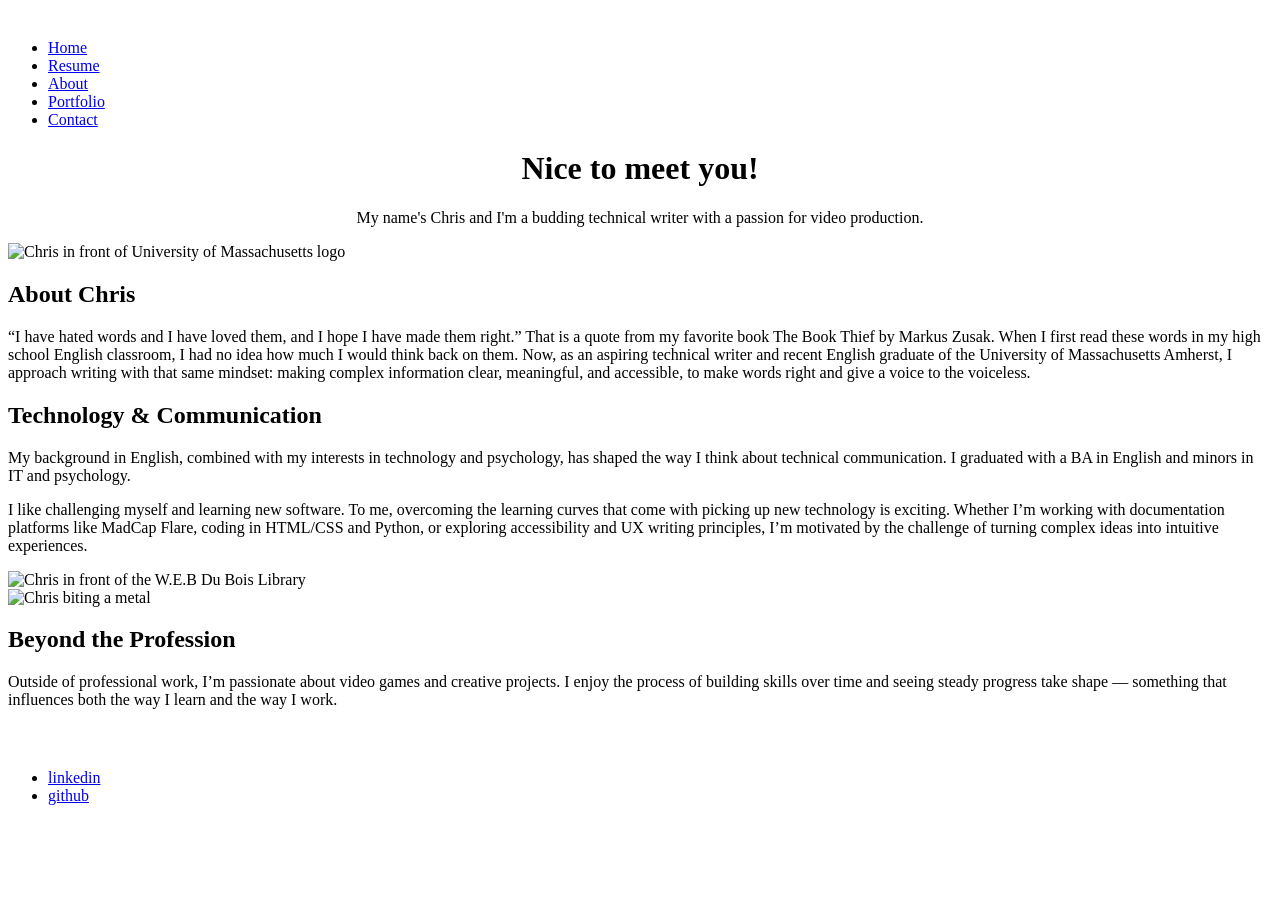
==== Portfolio/about-me.html @ 1856f357 "Update about-me.html" ====
<!DOCTYPE html>
<html lang="en">
<head>
    <meta charset="UTF-8">
    <meta name="viewport" content="width=device-width, initial-scale=1.0">
    <title>About Me</title>
    <link rel="stylesheet" href="/CSS/header.css">
    <link rel="stylesheet" href="/CSS/about.css">
    <link rel="stylesheet" href="/CSS/footer.css">
</head>
<body>
    <header>
        <nav>
            <ul>
                <li style="color: white; font-size: 20px;">Christopher Chan | </li>
                <li><a href="/index.html">Home</a></li>
                <li><a href="resume.html">Resume</a></li>
                <li><a href="about-me.html">About</a></li>
                <li><a href="portfolio.html">Portfolio</a></li>
                <li><a href="contact.html">Contact</a></li>
            </ul>
        </nav>
    </header>
    <main>
        <div style="text-align: center;">
            <div class="heading">
                <h1>Nice to meet you!</h1>
                <p>My name's Chris and I'm a budding technical writer with a passion for video production.</p>
            </div>
        </div>
        <div class="container">
            <section class="about">
                <div class="about-image first-image">
                    <img src="/images/chris_umass.JPG" alt="Chris in front of University of Massachusetts logo">
                </div>
                <div class="about-content">
                    <h2>About Chris</h2>
                    <p>“I have hated words and I have loved them, and I hope I have made them right.” That is a quote from my favorite book The Book Thief by Markus Zusak. When I first read these words in my high school English classroom, I had no idea how much I would think back on them. Now, as an aspiring technical writer and recent English graduate of the University of Massachusetts Amherst, I approach writing with that same mindset: making complex information clear, meaningful, and accessible, to make words right and give a voice to the voiceless.</p>
                </div>
            </section>
            <section class="about reverse">
                <div class="about-content">
                    <h2>Technology & Communication</h2>
                    <p>
                        My background in English, combined with my interests in technology and psychology, has shaped the way I think about technical communication. I graduated with a BA in English and minors in IT and psychology.
                    </p>
                    <p style="margin-top: 15px;">
                        I like challenging myself and learning new software. To me, overcoming the learning curves that come with picking up new technology is exciting. Whether I’m working with documentation platforms like MadCap Flare, coding in HTML/CSS and Python, or exploring accessibility and UX writing principles, I’m motivated by the challenge of turning complex ideas into intuitive experiences.
                    </p>
                </div>
                <div class="about-image">
                    <img src="/images/duboise.JPG" alt="Chris in front of the W.E.B Du Bois Library">
                </div>
            </section>
            <section class="about">
                <div class="about-image">
                    <img src="/images/medal.jpg" alt="Chris biting a metal">
                </div>
                <div class="about-content">
                    <h2>Beyond the Profession</h2>
                    <p>
                        Outside of professional work, I’m passionate about video games and creative projects. I enjoy the process of building skills over time and seeing steady progress take shape — something that influences both the way I learn and the way I work.
                    </p>
                </div>
            </section>
        </div>
    </main>
    <footer style="padding-top: 10px;">
        <ul>
            <script type="module" src="https://unpkg.com/ionicons@7.1.0/dist/ionicons/ionicons.esm.js"></script>
            <script nomodule src="https://unpkg.com/ionicons@7.1.0/dist/ionicons/ionicons.js"></script>
            <li style="color: white;">Email: c.chan2003@gmail.com | </li>
            <li><a class="linkedin" href="https://www.linkedin.com/in/christopher-chan-50693727a/" target="_blank"><ion-icon name="logo-linkedin">linkedin</ion-icon></a></li>
            <li><a class="github" href="https://github.com/ChrisChan2003/ChrisChan2003.github.io" target="_blank"><ion-icon name="logo-github">github</ion-icon></a></li>
        </ul>
    </footer>
</body>
</html>
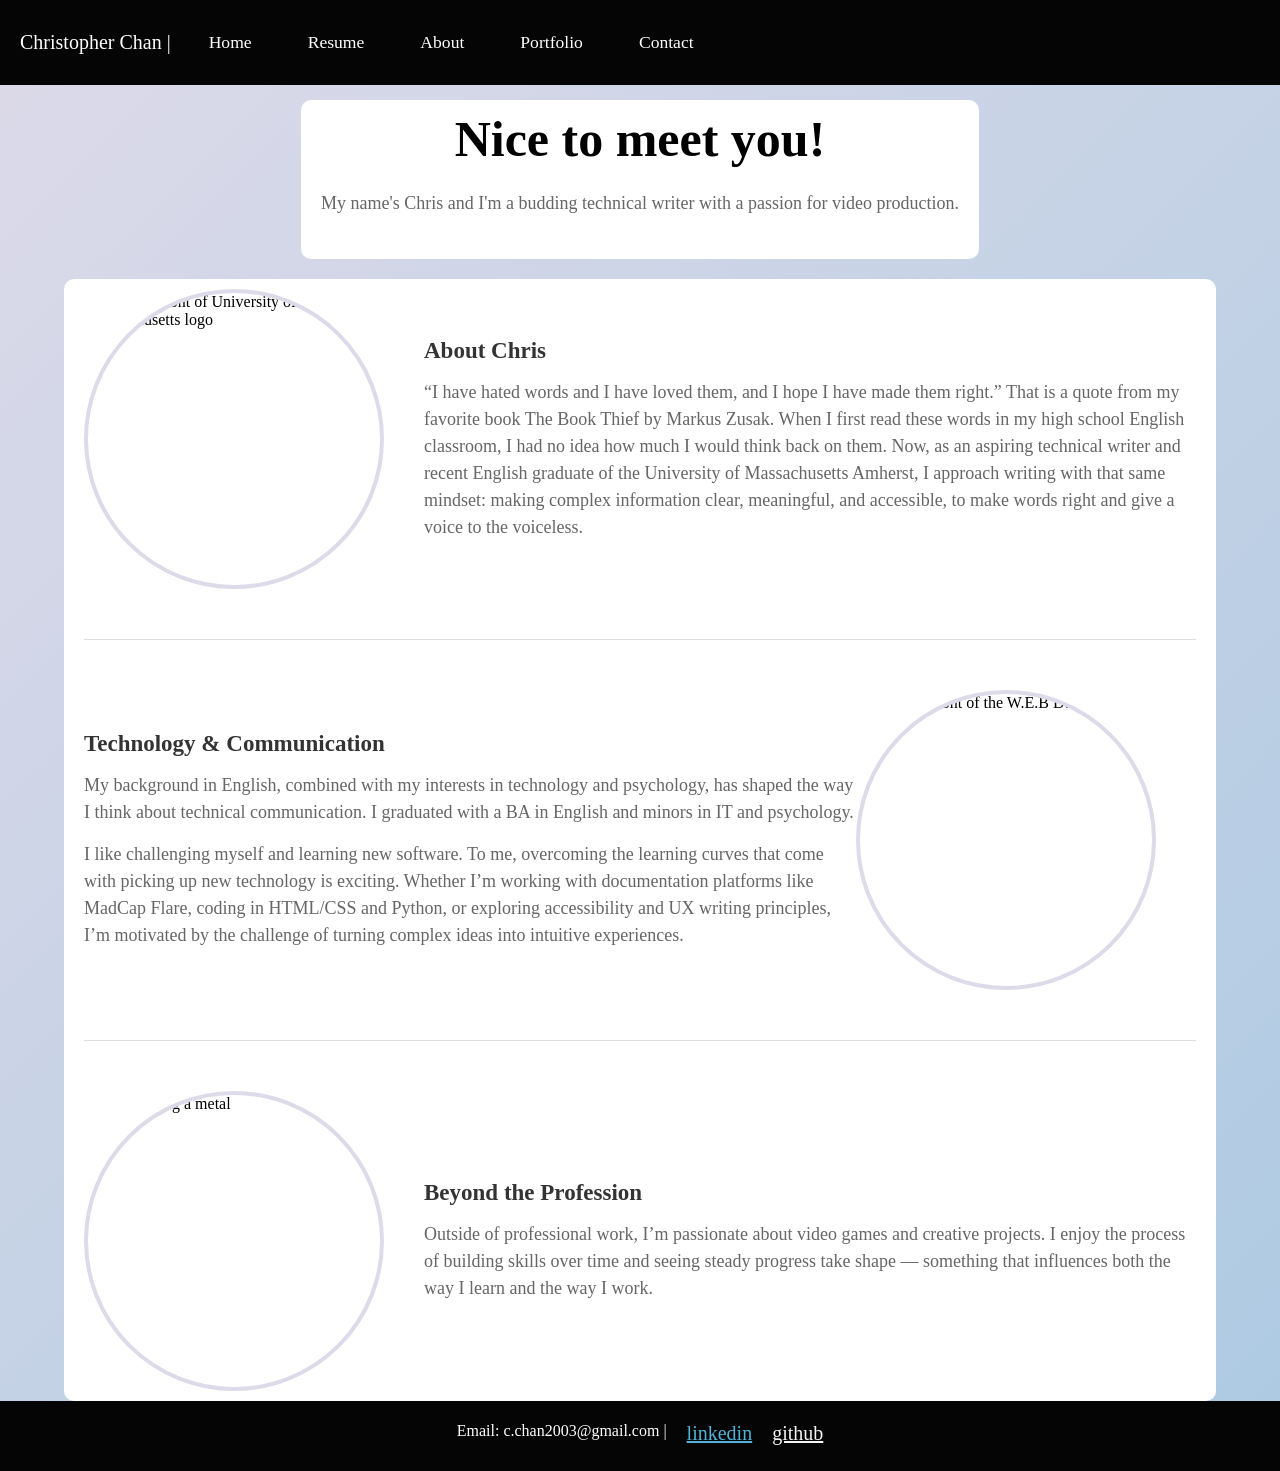
==== commit 1f8f2f6b: "Update about-me.html" ====
--- a/Portfolio/about-me.html
+++ b/Portfolio/about-me.html
@@ -4,16 +4,16 @@
     <meta charset="UTF-8">
     <meta name="viewport" content="width=device-width, initial-scale=1.0">
     <title>About Me</title>
-    <link rel="stylesheet" href="/CSS/header.css">
-    <link rel="stylesheet" href="/CSS/about.css">
-    <link rel="stylesheet" href="/CSS/footer.css">
+    <link rel="stylesheet" href="../CSS/header.css">
+    <link rel="stylesheet" href="../CSS/about.css">
+    <link rel="stylesheet" href="../CSS/footer.css">
 </head>
 <body>
     <header>
         <nav>
             <ul>
                 <li style="color: white; font-size: 20px;">Christopher Chan | </li>
-                <li><a href="/index.html">Home</a></li>
+                <li><a href="../index.html">Home</a></li>
                 <li><a href="resume.html">Resume</a></li>
                 <li><a href="about-me.html">About</a></li>
                 <li><a href="portfolio.html">Portfolio</a></li>
@@ -31,7 +31,7 @@
         <div class="container">
             <section class="about">
                 <div class="about-image first-image">
-                    <img src="/images/chris_umass.JPG" alt="Chris in front of University of Massachusetts logo">
+                    <img src="../images/chris_umass.JPG" alt="Chris in front of University of Massachusetts logo">
                 </div>
                 <div class="about-content">
                     <h2>About Chris</h2>
@@ -49,12 +49,12 @@
                     </p>
                 </div>
                 <div class="about-image">
-                    <img src="/images/duboise.JPG" alt="Chris in front of the W.E.B Du Bois Library">
+                    <img src="../images/duboise.JPG" alt="Chris in front of the W.E.B Du Bois Library">
                 </div>
             </section>
             <section class="about">
                 <div class="about-image">
-                    <img src="/images/medal.jpg" alt="Chris biting a metal">
+                    <img src="../images/medal.jpg" alt="Chris biting a metal">
                 </div>
                 <div class="about-content">
                     <h2>Beyond the Profession</h2>
--- a/CSS/header.css
+++ b/CSS/header.css
@@ -0,0 +1,47 @@
+
+/* Navigation Bar */
+nav {
+    position: fixed;
+    top: 0;
+    left: 0;
+    width: 100%;
+    background-color: #040504;
+    z-index: 1000;
+}
+
+nav ul {
+    display: flex;
+    justify-content: flex-start;
+    align-items: center;
+    list-style: none;
+    margin: 0;
+    padding: 20px;
+}
+
+nav li {
+    margin-right: 20px;
+}
+
+nav a {
+    display: block;
+    color: white;
+    text-decoration: none;
+    padding: 12px 18px;
+    font-size: 1.1rem;
+}
+
+nav a:hover {
+    color: palegoldenrod;
+    background-color: #333334;
+}
+
+/* Resume Card */
+.resume {
+    width: 50%;
+    margin: 20px auto;
+    padding: 20px;
+    background: white;
+    border-radius: 10px;
+    text-align: center;
+    box-shadow: 0 10px 30px rgba(0,0,0,0.1);
+}
--- a/CSS/about.css
+++ b/CSS/about.css
@@ -0,0 +1,140 @@
+body {
+    background: linear-gradient(135deg, #dddae9, #adcae2);
+    min-height: 100vh;
+    margin: 0;
+    padding-top: 80px;
+    display: flex;
+    flex-direction: column;
+    box-sizing: border-box;
+}
+main {
+    flex: 1;
+}
+*{
+    margin: 0px;
+    padding: 0px;
+    box-sizing: border-box;
+}
+.heading{
+    display: inline-flex;
+    justify-content: center;
+    align-items: center;
+    flex-direction: column;
+    text-align: center;
+    margin: 20px auto;
+    background-color: white;
+    border-radius: 10px;
+    padding: 10px 20px;  
+}
+.heading h1{
+    font-size: 50px;
+    color: #000;
+    margin-bottom: 25px;
+    position: relative;
+}
+.heading h1::after{
+    content: "";
+    position: absolute;
+    width: 100%;
+    height: 4px;
+    display: block;
+    margin: 0 auto;
+}
+.heading p{
+    font-size: 18px;
+    color: #666;
+    margin-bottom: 35px;
+}
+.container{
+    width: 90%;
+    margin: 0 auto;
+    padding: 10px 20px;
+    border-radius: 10px;
+    background-color: white;
+}
+.about {
+    display: flex;
+    justify-content: space-between;
+    align-items: center;
+    flex-wrap: wrap;
+    .reverse{
+    margin-top: 50px;
+}
+
+.reverse .about-content{
+    margin-right: 40px;
+}
+
+.reverse .about-image{
+    margin-right: 0;
+}
+}
+.about-image{
+    width: 300px;
+    height: 300px;
+    margin-right: 40px;
+    overflow: hidden;
+    border-radius: 50%;
+    flex-shrink: 0;
+    border: 4px solid #dddae9;
+}
+
+.about-image img{
+    width: 100%;
+    height: 100%;
+    object-fit: cover;
+    display: block;
+    transition: 0.5s ease;
+}
+
+.about-image:hover img{
+    transform: scale(1.1);
+}
+.about-content{
+    flex: 1;
+}
+.about-content h2{
+    font-size: 23px;
+    margin-bottom: 15px;
+    color: #333;
+}
+.about-content p{
+    font-size: 18px;
+    line-height: 1.5;
+    color: #666;
+}
+@media screen and (max-width: 767px){
+    .heading{
+        padding: 0px 20px;
+    }
+    .heading h1{
+        font-size: 36px;
+    }
+    .heading p{
+        font-size: 17px;
+        margin-bottom: 0px;
+    }
+    .container{
+        padding: 0px;
+    }
+    .about{
+        flex-direction: column;
+        padding: 20px;
+    }
+    .about-image{
+        margin-right: 0px;
+        margin-bottom: 20px;
+    }
+    .about-content p{
+        padding: 0px;
+        font-size: 16px;
+    }
+}
+.reverse .about-content{
+    margin-right: 0;
+}
+.about + .about{
+    margin-top: 50px;
+    padding-top: 50px;
+    border-top: 1px solid #ddd;
+}
--- a/CSS/footer.css
+++ b/CSS/footer.css
@@ -0,0 +1,39 @@
+footer {
+    background-color: #040504;
+    margin: 0;
+    padding: 15px;
+    display: grid;
+    align-content: center;
+    justify-content: center;
+    border: 1px solid #040504;
+    color: white;
+    flex-shrink: 0; 
+}
+
+footer ul {
+    text-decoration: none;
+    display: flex;
+    align-content: center;
+    flex-wrap: wrap;
+    padding: 0;
+    margin: 0;
+    width: 100%; 
+    justify-content: center;
+}
+
+footer li {
+    list-style-type: none;
+    margin: 10px;
+}
+
+.linkedin { color: #52b3d9; font-size: 20px; }
+.linkedin:hover { color: #00bfff; }
+.linkedin:active { color: #f1a9a0; }
+
+.github { color: #f5f5f5; font-size: 20px; }
+.github:hover { color: #00bfff; }
+.github:active { color: #f1a9a0; }
+
+.gmail { color: #c71610; font-size: 20px; }
+.gmail:hover { color: #00bfff; }
+.gmail:active { color: #f1a9a0; }
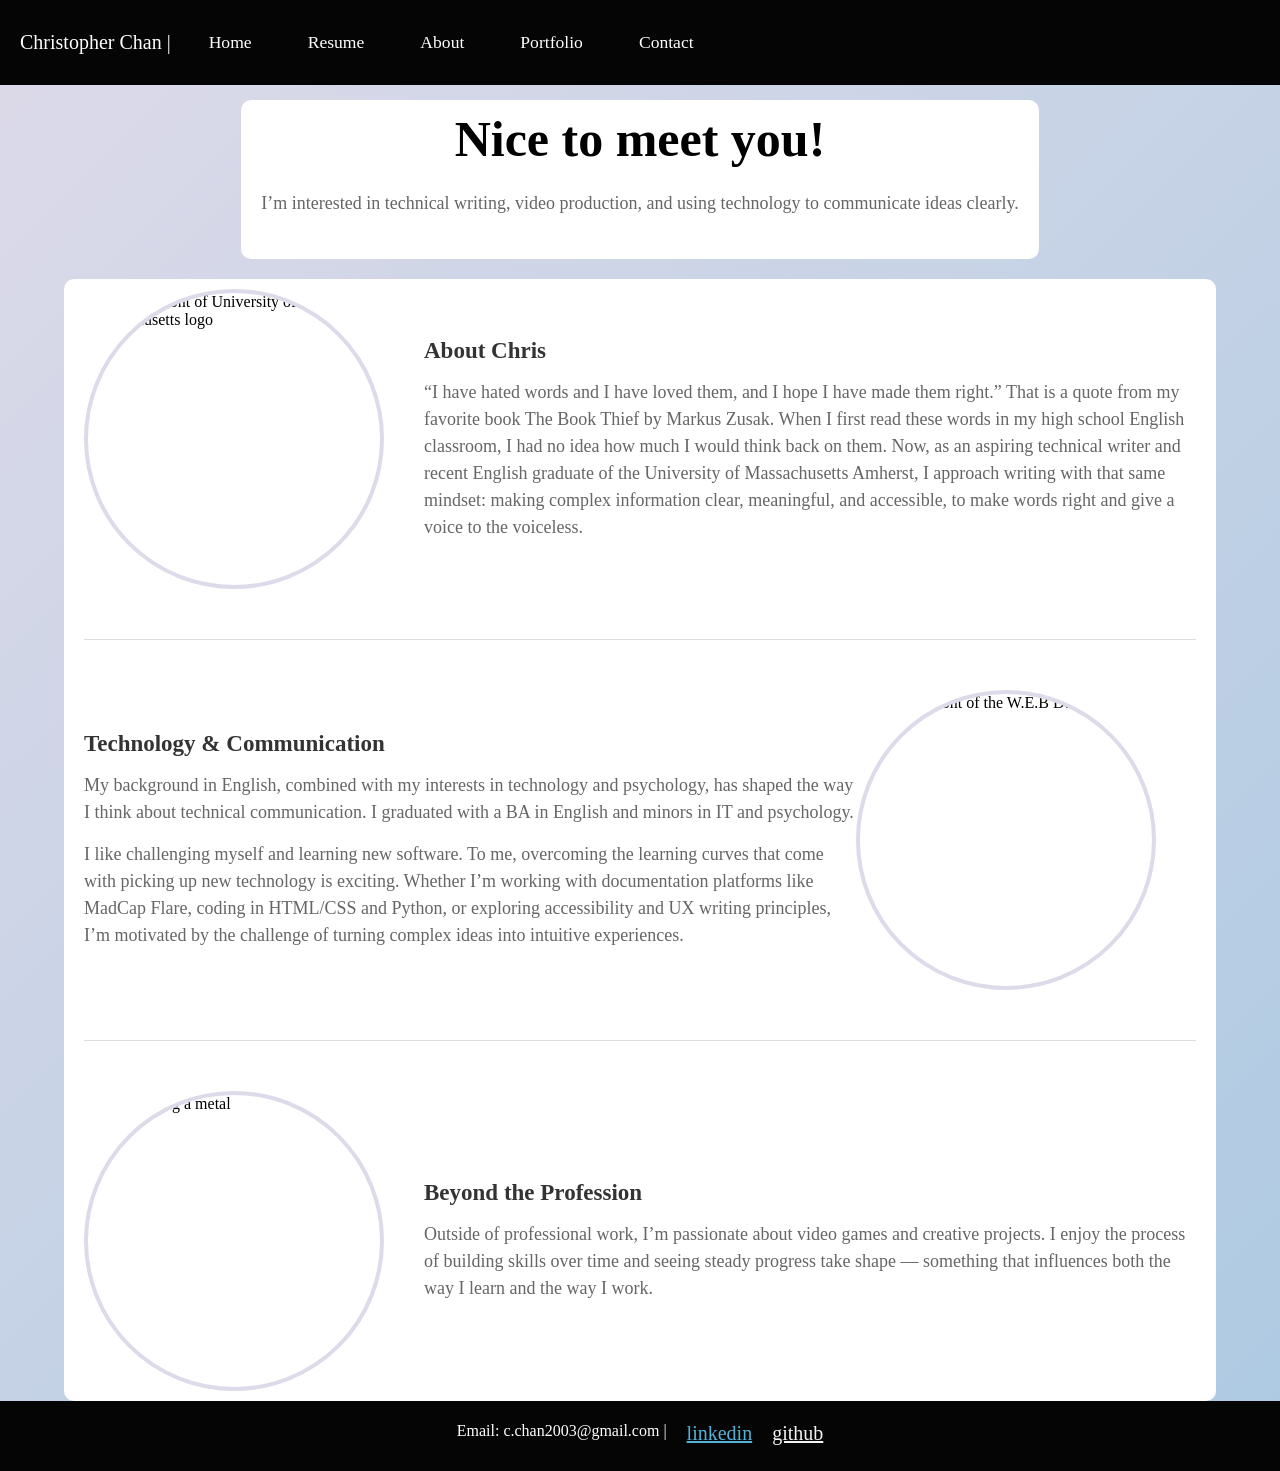
==== commit 9114c4f9: "Update about-me.html" ====
--- a/Portfolio/about-me.html
+++ b/Portfolio/about-me.html
@@ -25,7 +25,7 @@
         <div style="text-align: center;">
             <div class="heading">
                 <h1>Nice to meet you!</h1>
-                <p>My name's Chris and I'm a budding technical writer with a passion for video production.</p>
+                <p>I’m interested in technical writing, video production, and using technology to communicate ideas clearly.</p>
             </div>
         </div>
         <div class="container">
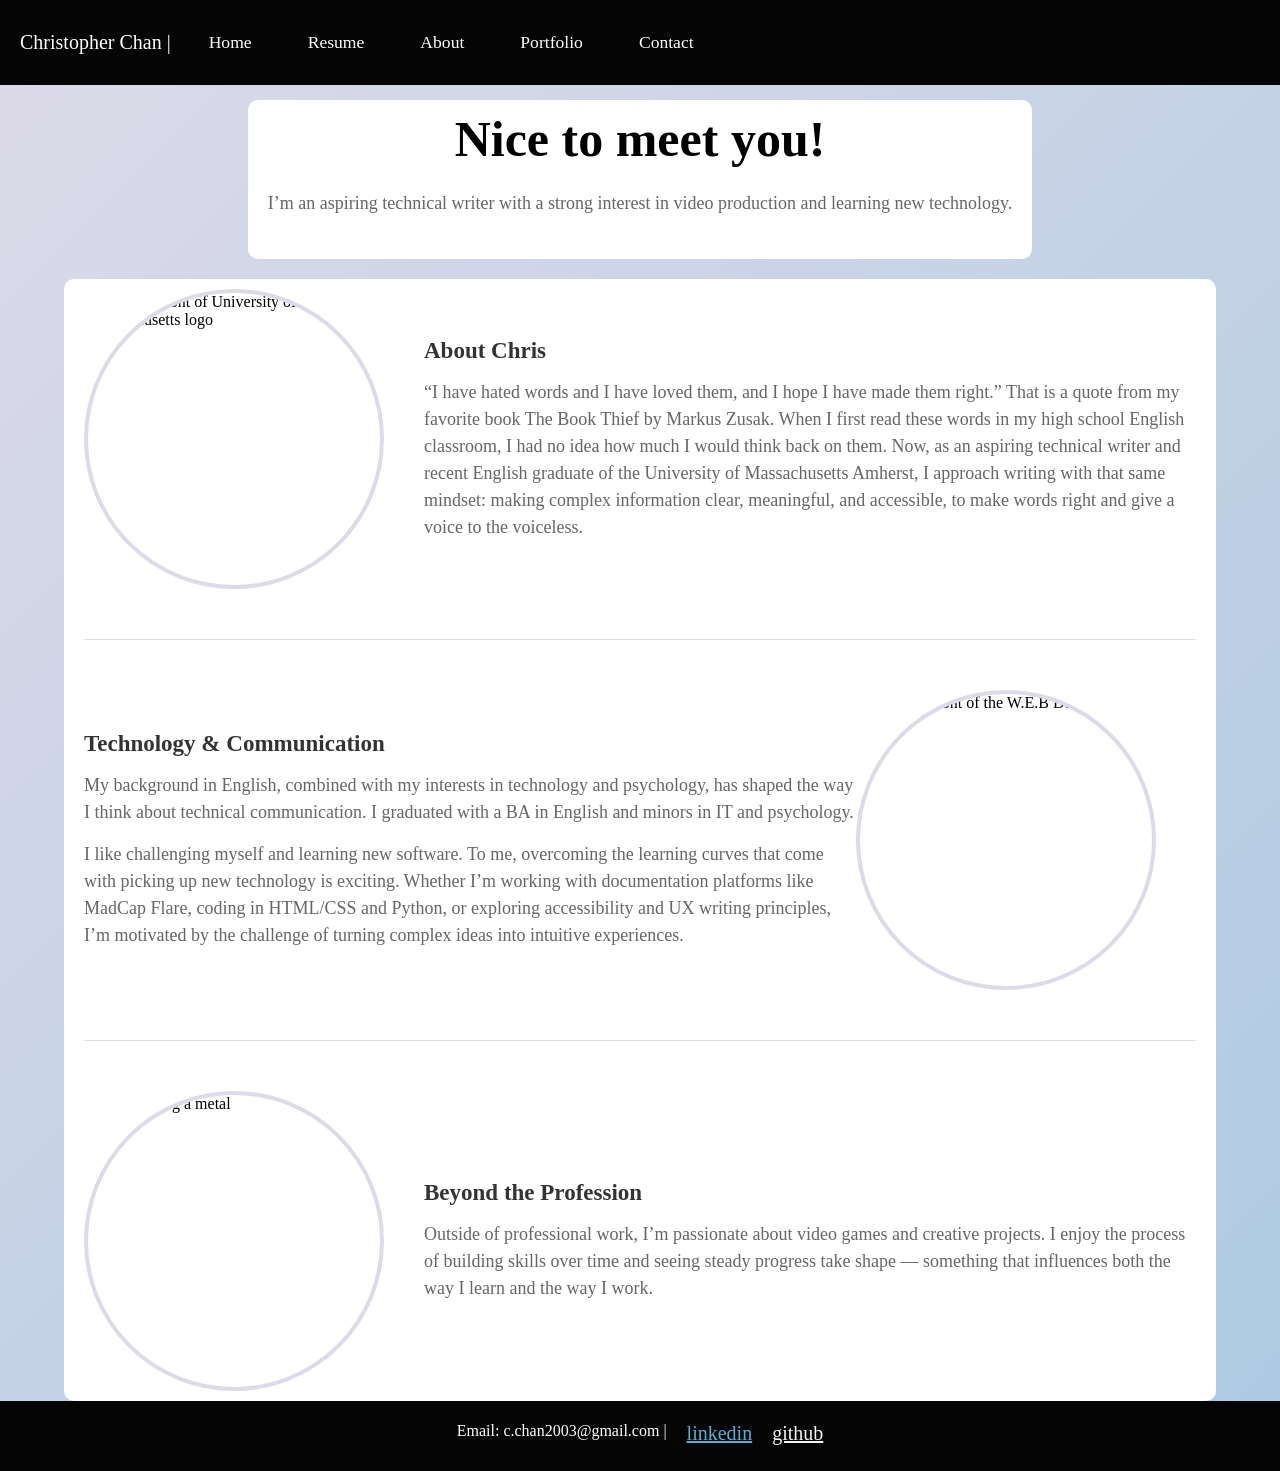
==== commit 3698b2a0: "Update about-me.html" ====
--- a/Portfolio/about-me.html
+++ b/Portfolio/about-me.html
@@ -25,7 +25,7 @@
         <div style="text-align: center;">
             <div class="heading">
                 <h1>Nice to meet you!</h1>
-                <p>I’m interested in technical writing, video production, and using technology to communicate ideas clearly.</p>
+                <p>I’m an aspiring technical writer with a strong interest in video production and learning new technology.</p>
             </div>
         </div>
         <div class="container">
